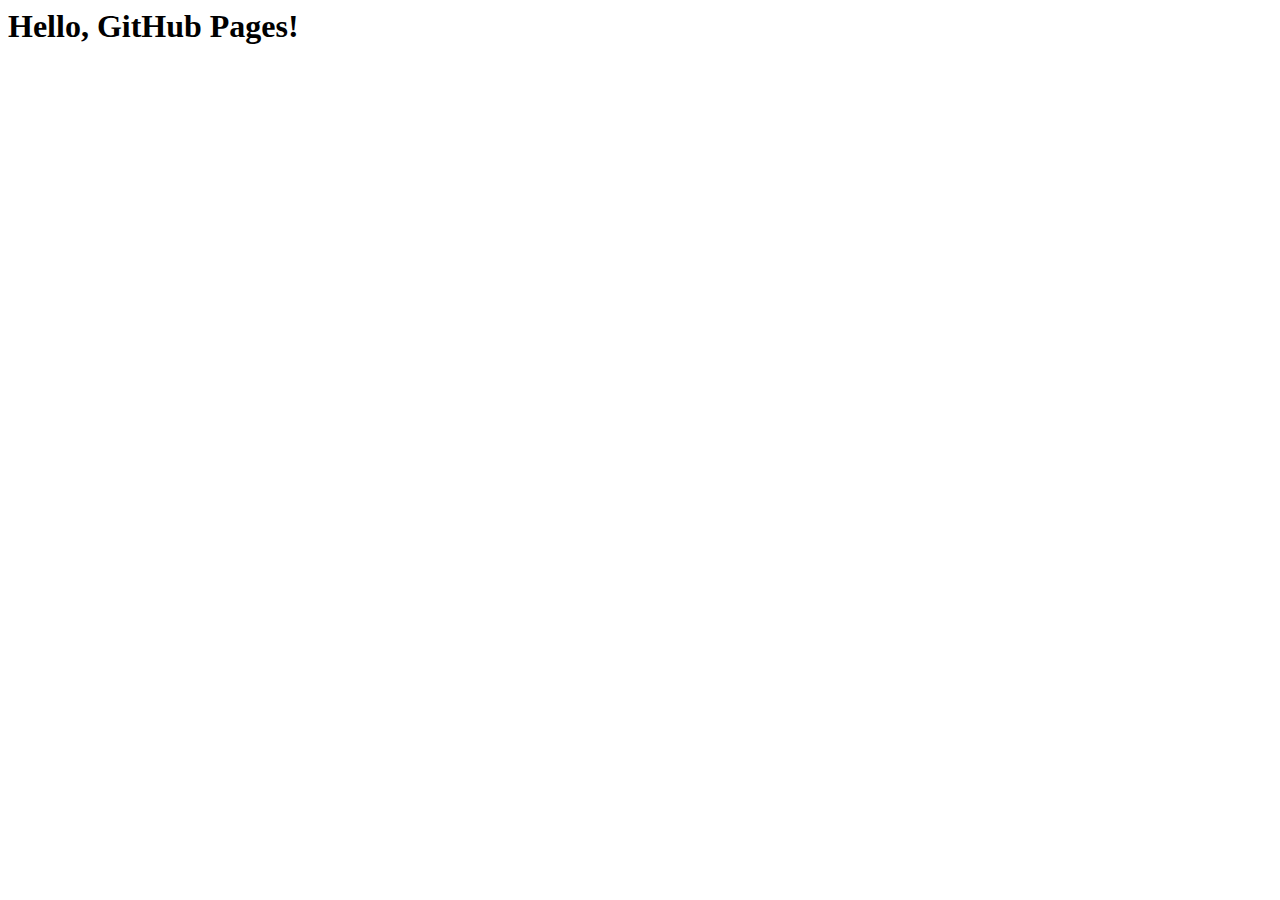
==== index.html @ 8b461c8a "Add files via upload" ====
<html lang="en">
<head>
  <meta charset="UTF-8">
  <meta name="viewport" content="width=device-width, initial-scale=1.0">
  <title>Test Page</title>
</head>
<body>
  <h1>Hello, GitHub Pages!</h1>
</body>
</html>
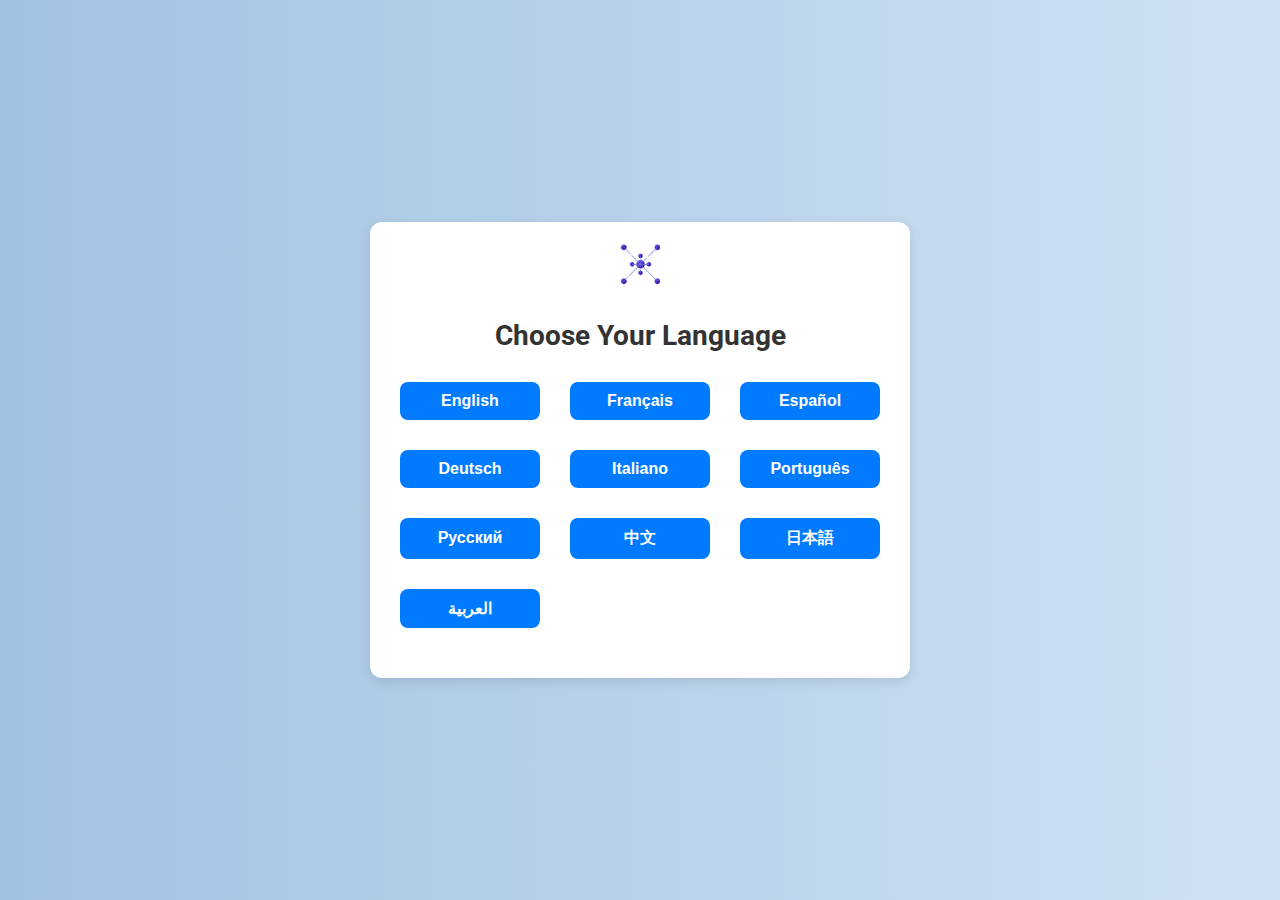
==== commit a390e762: "Rename index.lol to index.html" ====
--- a/index.html
+++ b/index.html
@@ -1,10 +1,106 @@
-<html lang="en">
-<head>
-  <meta charset="UTF-8">
-  <meta name="viewport" content="width=device-width, initial-scale=1.0">
-  <title>Test Page</title>
-</head>
-<body>
-  <h1>Hello, GitHub Pages!</h1>
-</body>
-</html>+<!DOCTYPE html>
+<html lang="en">
+<head>
+    <meta charset="UTF-8">
+    <meta name="viewport" content="width=device-width, initial-scale=1.0">
+    <title>Select Language</title>
+    <link rel="stylesheet" href="styles.css">
+    <link rel="stylesheet" href="https://fonts.googleapis.com/css2?family=Roboto:wght@400;700&display=swap">
+    <style>
+        body {
+            font-family: 'Roboto', sans-serif;
+            background: linear-gradient(to right, #a2c2e2, #cfe2f3);
+            margin: 0;
+            padding: 0;
+            display: flex;
+            justify-content: center;
+            align-items: center;
+            height: 100vh;
+        }
+        .container {
+            text-align: center;
+            background-color: #ffffff;
+            border-radius: 12px;
+            box-shadow: 0 4px 12px rgba(0, 0, 0, 0.1);
+            padding: 20px;
+            max-width: 500px;
+            width: 100%;
+        }
+        h1 {
+            font-size: 28px;
+            color: #333;
+            margin-bottom: 20px;
+            font-weight: 700;
+        }
+        .logo {
+            width: 50px; /* Adjust the size as needed */
+            margin-bottom: 10px;
+        }
+        .buttons {
+            display: grid;
+            grid-template-columns: repeat(auto-fit, minmax(150px, 1fr));
+            gap: 10px;
+            margin-bottom: 20px;
+        }
+        .buttons button {
+            padding: 10px;
+            font-size: 16px;
+            font-weight: 600;
+            color: #ffffff;
+            background-color: #007bff;
+            border: none;
+            border-radius: 8px;
+            cursor: pointer;
+            transition: background-color 0.3s, transform 0.2s;
+        }
+        .buttons button:hover {
+            background-color: #0056b3;
+            transform: translateY(-2px);
+        }
+        .buttons button:active {
+            background-color: #004494;
+            transform: translateY(0);
+        }
+    </style>
+</head>
+<body>
+    <div class="container">
+        <img src="logo.png" alt="Logo" class="logo"> <!-- Add your logo here -->
+        <h1 id="header"></h1>
+        <div class="buttons">
+            <button onclick="selectLanguage('en')">English</button>
+            <button onclick="selectLanguage('fr')">Français</button>
+            <button onclick="selectLanguage('es')">Español</button>
+            <button onclick="selectLanguage('de')">Deutsch</button>
+            <button onclick="selectLanguage('it')">Italiano</button>
+            <button onclick="selectLanguage('pt')">Português</button>
+            <button onclick="selectLanguage('ru')">Русский</button>
+            <button onclick="selectLanguage('zh')">中文</button>
+            <button onclick="selectLanguage('ja')">日本語</button>
+            <button onclick="selectLanguage('ar')">العربية</button>
+        </div>
+    </div>
+    <script>
+        const translations = {
+            en: { header: 'Choose Your Language' },
+            fr: { header: 'Choisissez votre langue' },
+            es: { header: 'Elige tu idioma' },
+            de: { header: 'Wählen Sie Ihre Sprache' },
+            it: { header: 'Scegli la tua lingua' },
+            pt: { header: 'Escolha o seu idioma' },
+            ru: { header: 'Выберите язык' },
+            zh: { header: '选择你的语言' },
+            ja: { header: '言語を選択してください' },
+            ar: { header: 'اختر لغتك' }
+        };
+
+        function selectLanguage(lang) {
+            localStorage.setItem('language', lang);
+            window.location.href = 'difficulty.html';
+        }
+
+        const lang = localStorage.getItem('language') || 'en';
+        document.getElementById('header').innerText = translations[lang].header;
+    </script>
+</body>
+</html>
--- a/styles.css
+++ b/styles.css
@@ -0,0 +1,69 @@
+/* Global Styles */
+body {
+    font-family: 'Arial', sans-serif;
+    margin: 0;
+    padding: 0;
+    background: linear-gradient(135deg, #d0e4f8, #c9d6ff); /* Doux dégradé bleu clair */
+    color: #333; /* Texte sombre pour un bon contraste */
+    text-align: center;
+}
+
+.container {
+    max-width: 600px;
+    margin: 50px auto;
+    padding: 20px;
+    background: rgba(255, 255, 255, 0.9); /* Fond blanc avec opacité légère */
+    border-radius: 15px;
+    box-shadow: 0 4px 8px rgba(0, 0, 0, 0.2); /* Ombre douce */
+}
+
+h1 {
+    font-family: 'Roboto', sans-serif;
+    font-size: 2.5em;
+    margin-bottom: 20px;
+    color: #2c3e50; /* Couleur sombre pour le texte */
+}
+
+button {
+    background: #3498db; /* Bleu vif pour le bouton */
+    border: none;
+    border-radius: 5px;
+    color: #fff;
+    font-size: 1.2em;
+    padding: 15px 30px;
+    cursor: pointer;
+    transition: all 0.3s ease;
+    margin: 10px;
+    outline: none;
+}
+
+button:hover {
+    background: #2980b9; /* Bleu plus foncé sur hover */
+    transform: scale(1.05);
+    box-shadow: 0 0 10px rgba(0, 0, 0, 0.3);
+}
+
+button:focus {
+    box-shadow: 0 0 5px 2px #3498db; /* Outline lors du focus */
+}
+@keyframes shake {
+    0% { transform: translateX(0); }
+    25% { transform: translateX(-10px); }
+    50% { transform: translateX(10px); }
+    75% { transform: translateX(-10px); }
+    100% { transform: translateX(0); }
+}
+
+.shake {
+    animation: shake 0.5s ease-in-out;
+}
+.feedback-correct {
+    color: green;
+    font-weight: bold;
+}
+
+.feedback-incorrect {
+    color: red;
+    font-weight: bold;
+}
+
